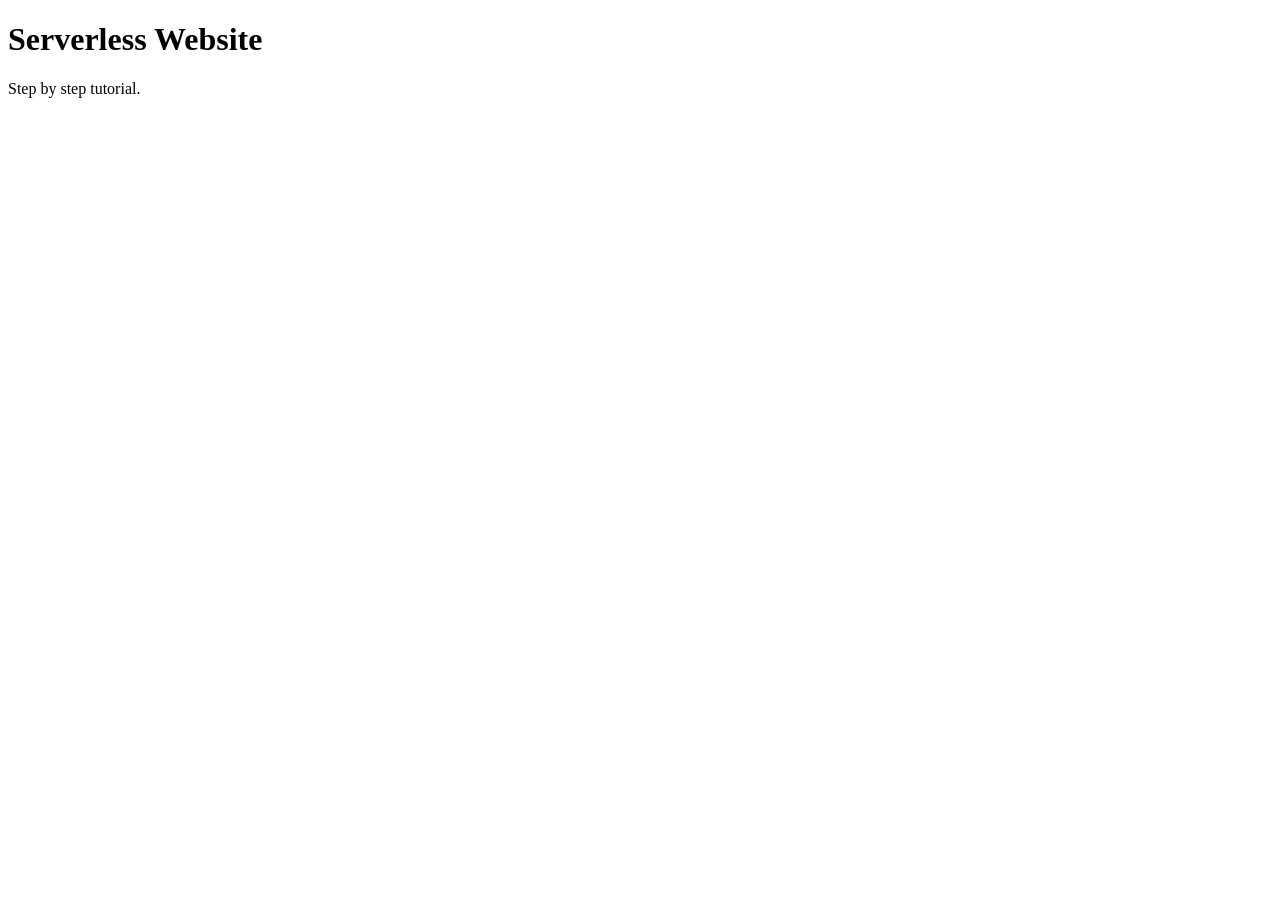
==== index.html @ 6a188842 "Alpha" ====
<!DOCTYPE html>
<html lang="en">
<head>
    <meta charset="UTF-8">
    <meta name="viewport" content="width=device-width, initial-scale=1.0">
    <title>Serverless Website</title>
</head>
<body>
    <h1>Serverless Website</h1>
    <p>Step by step tutorial.</p>
</body>
</html>
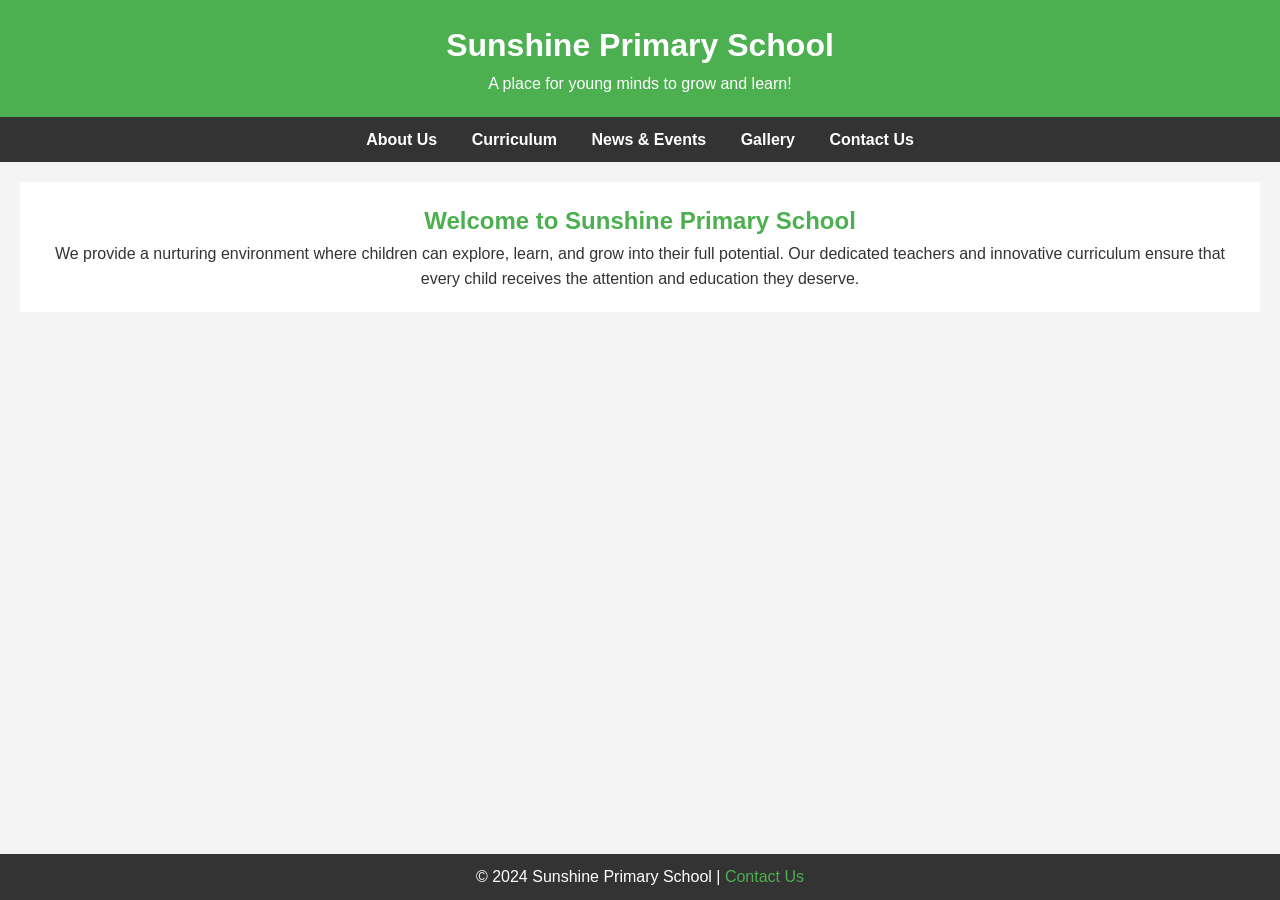
==== commit 4a378204: "#	modified:   index.html #	new file:   script.js #	new file:   styles.css" ====
--- a/index.html
+++ b/index.html
@@ -3,10 +3,39 @@
 <head>
     <meta charset="UTF-8">
     <meta name="viewport" content="width=device-width, initial-scale=1.0">
-    <title>Serverless Website</title>
+    <meta name="description" content="Welcome to Sunshine Primary School - A place for young minds to grow and learn!">
+    <title>Sunshine Primary School</title>
+    <link rel="stylesheet" href="styles.css">
 </head>
 <body>
-    <h1>Serverless Website</h1>
-    <p>Step by step tutorial.</p>
+
+    <!-- Header Section -->
+    <header>
+        <h1>Sunshine Primary School</h1>
+        <p>A place for young minds to grow and learn!</p>
+    </header>
+
+    <!-- Navigation Menu -->
+    <nav>
+        <ul>
+            <li><a href="#about">About Us</a></li>
+            <li><a href="#curriculum">Curriculum</a></li>
+            <li><a href="#events">News & Events</a></li>
+            <li><a href="#gallery">Gallery</a></li>
+            <li><a href="#contact">Contact Us</a></li>
+        </ul>
+    </nav>
+
+    <!-- Welcome Section -->
+    <section id="welcome">
+        <h2>Welcome to Sunshine Primary School</h2>
+        <p>We provide a nurturing environment where children can explore, learn, and grow into their full potential. Our dedicated teachers and innovative curriculum ensure that every child receives the attention and education they deserve.</p>
+    </section>
+
+    <!-- Footer -->
+    <footer>
+        <p>&copy; 2024 Sunshine Primary School | <a href="#contact">Contact Us</a></p>
+    </footer>
+
 </body>
-</html>+</html>
--- a/styles.css
+++ b/styles.css
@@ -0,0 +1,81 @@
+/* Basic Reset */
+* {
+    margin: 0;
+    padding: 0;
+    box-sizing: border-box;
+}
+
+/* Body Styling */
+body {
+    font-family: Arial, sans-serif;
+    background-color: #f4f4f4;
+    color: #333;
+    line-height: 1.6;
+}
+
+/* Header Styling */
+header {
+    background: #4CAF50;
+    color: white;
+    padding: 20px;
+    text-align: center;
+}
+
+/* Navigation Styling */
+nav {
+    background: #333;
+    color: white;
+    padding: 10px 0;
+}
+
+nav ul {
+    list-style-type: none;
+    text-align: center;
+}
+
+nav ul li {
+    display: inline;
+    margin: 0 15px;
+}
+
+nav ul li a {
+    color: white;
+    text-decoration: none;
+    font-weight: bold;
+}
+
+nav ul li a:hover {
+    text-decoration: underline;
+}
+
+/* Welcome Section Styling */
+#welcome {
+    padding: 20px;
+    background-color: #fff;
+    margin: 20px;
+    text-align: center;
+}
+
+#welcome h2 {
+    color: #4CAF50;
+}
+
+/* Footer Styling */
+footer {
+    background: #333;
+    color: white;
+    padding: 10px 0;
+    text-align: center;
+    position: fixed;
+    bottom: 0;
+    width: 100%;
+}
+
+footer a {
+    color: #4CAF50;
+    text-decoration: none;
+}
+
+footer a:hover {
+    text-decoration: underline;
+}
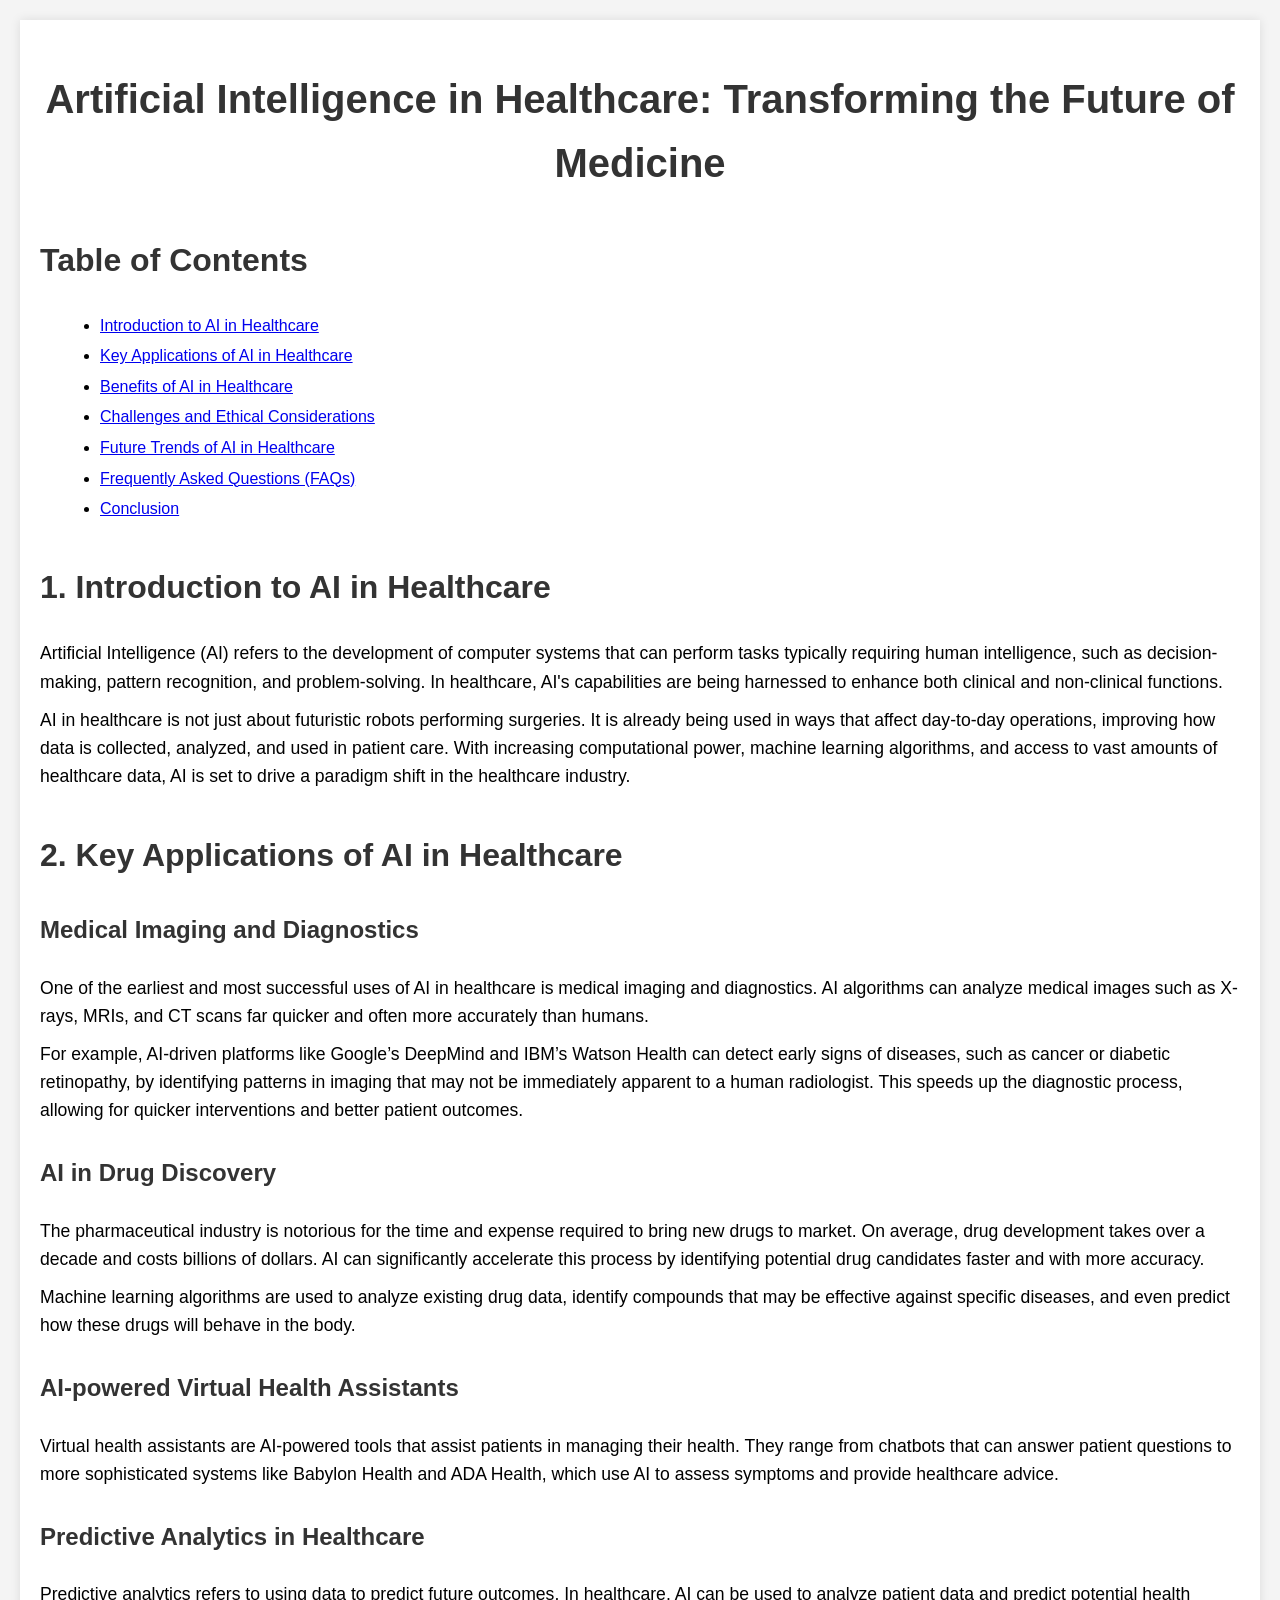
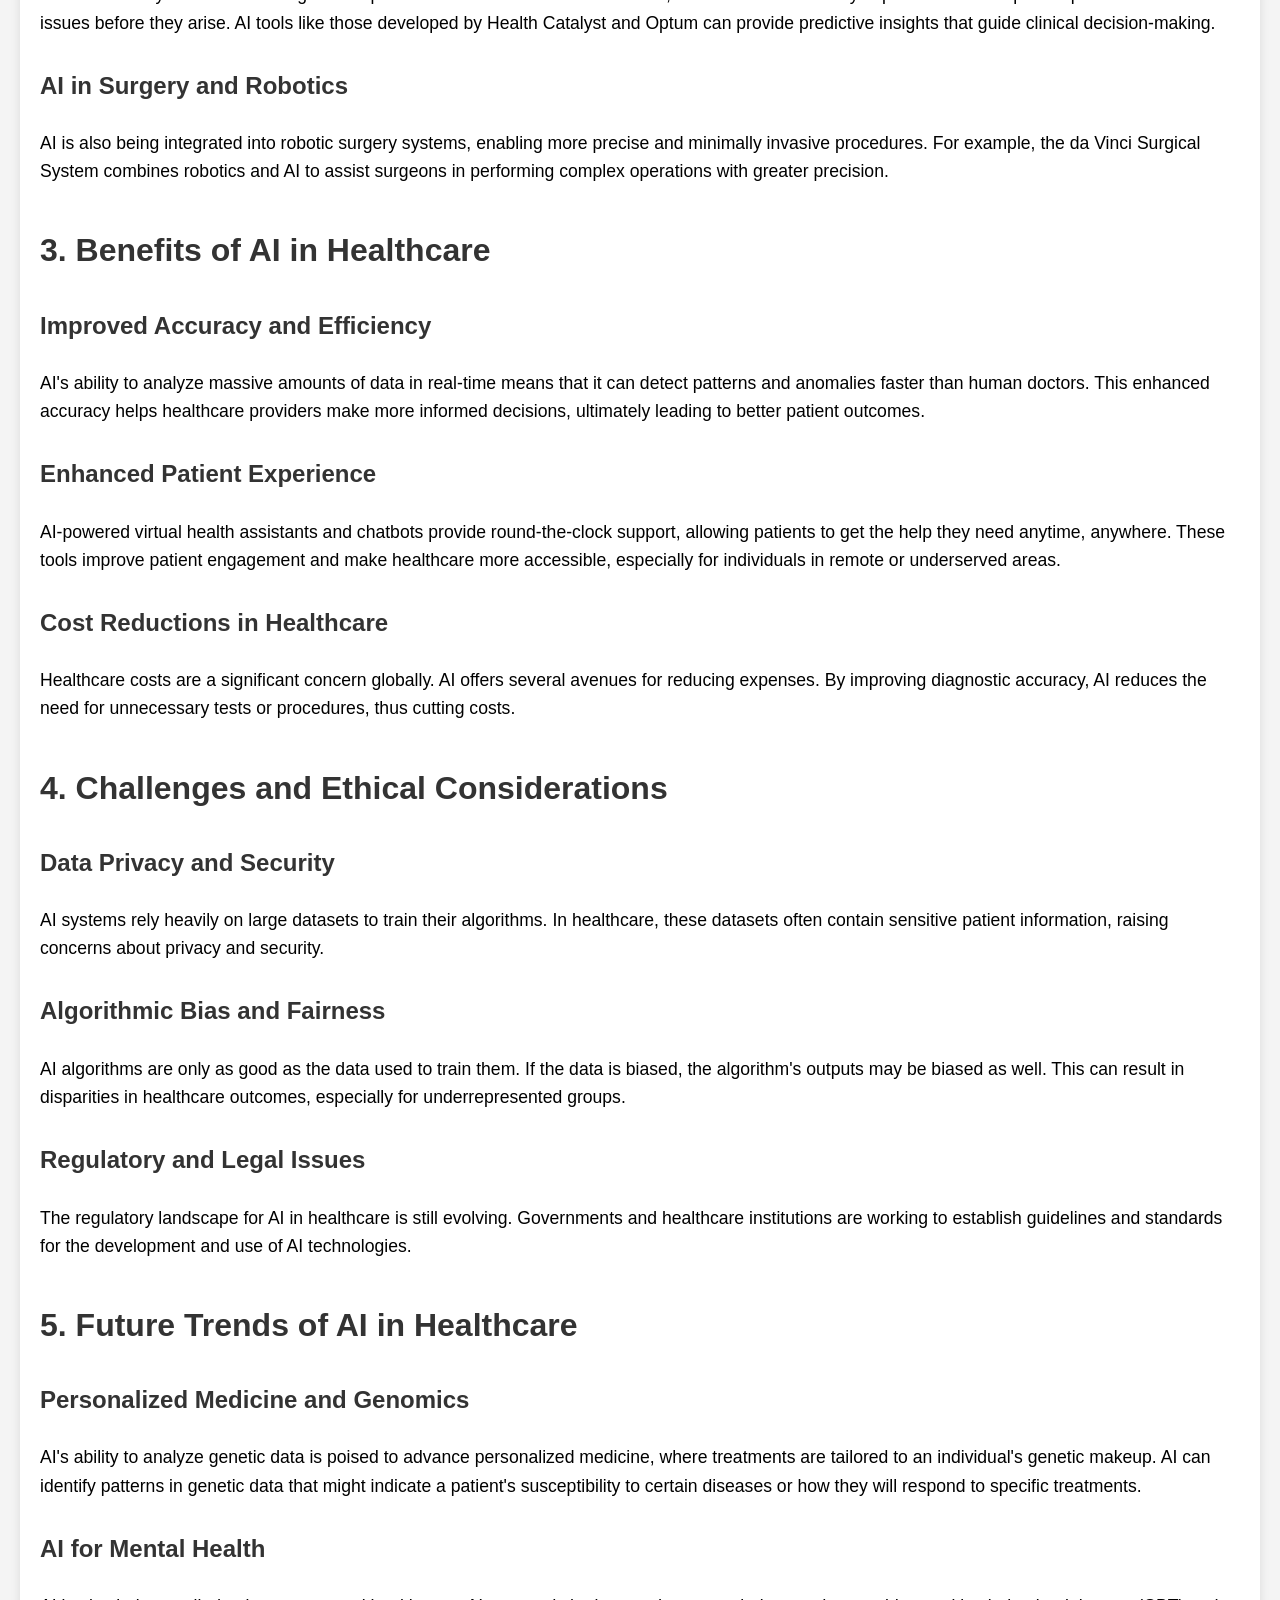
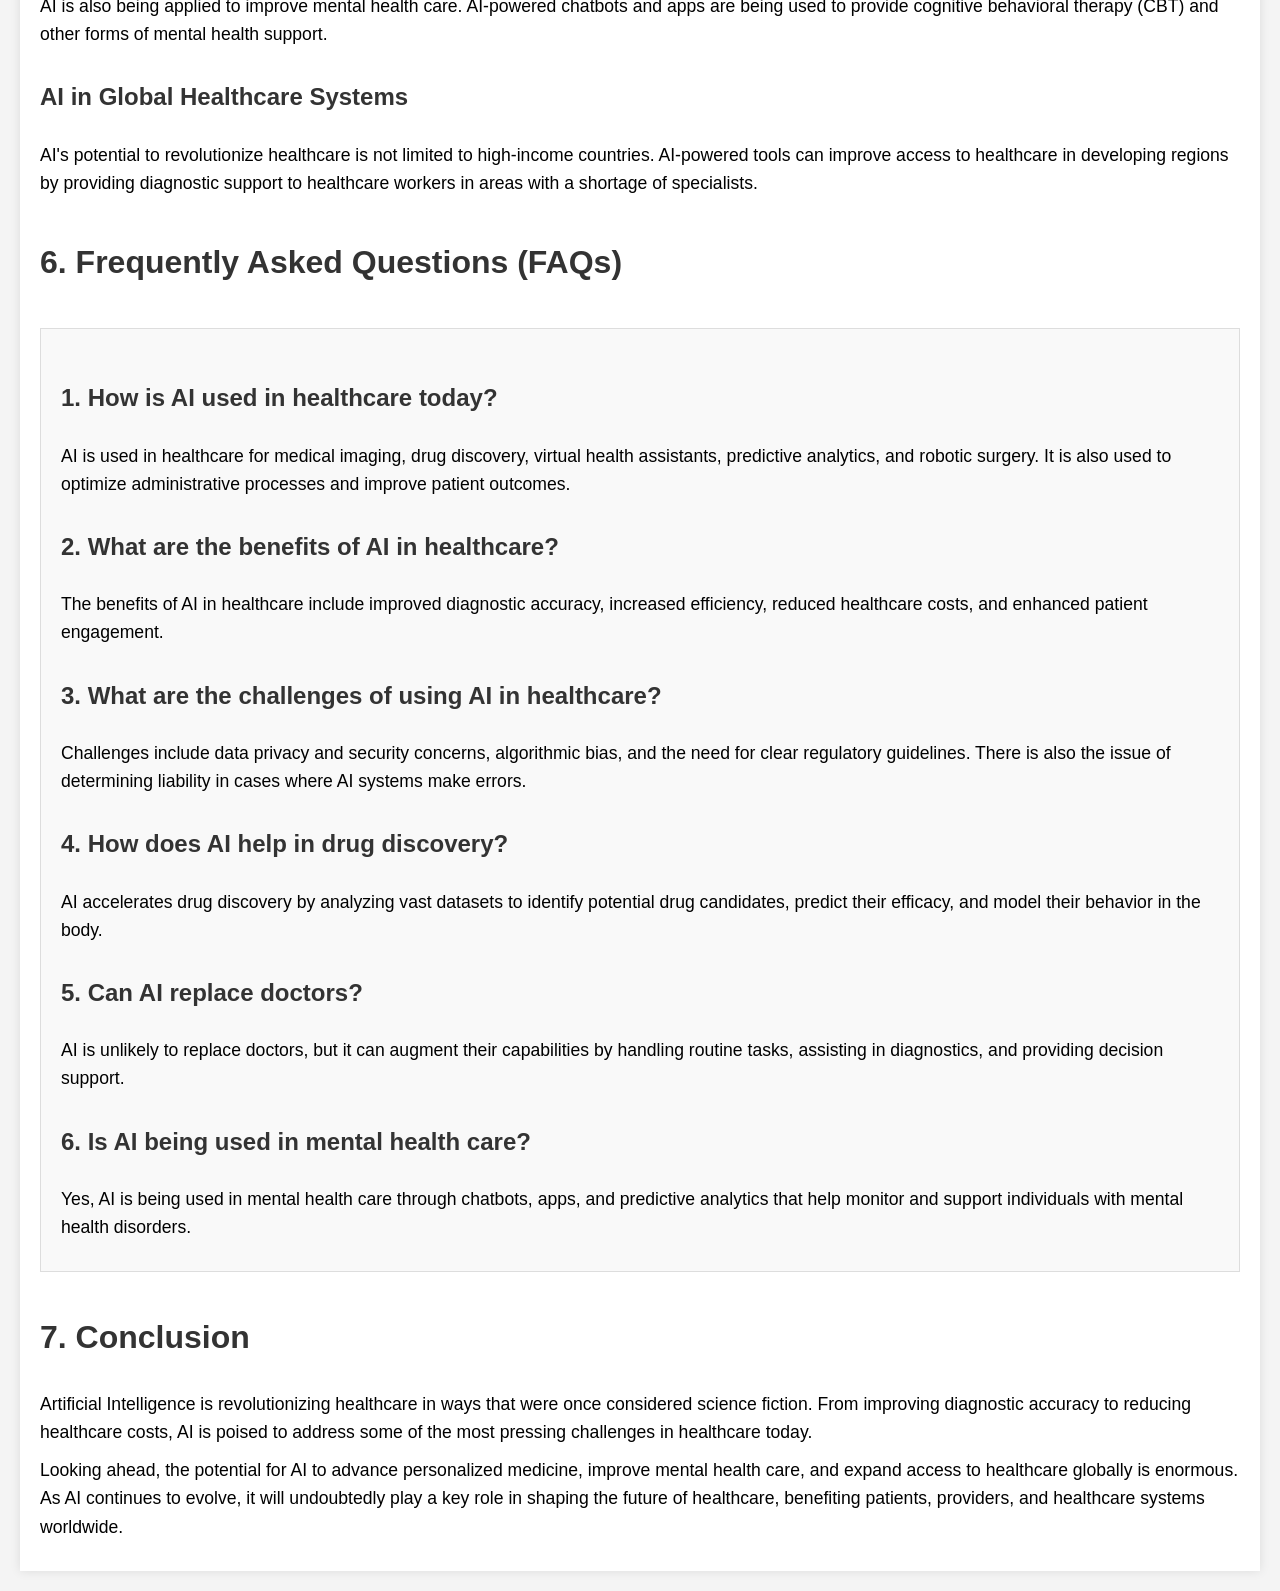
==== commit 9ca0d17b: "sd" ====
--- a/index.html
+++ b/index.html
@@ -3,39 +3,155 @@
 <head>
     <meta charset="UTF-8">
     <meta name="viewport" content="width=device-width, initial-scale=1.0">
-    <meta name="description" content="Welcome to Sunshine Primary School - A place for young minds to grow and learn!">
-    <title>Sunshine Primary School</title>
-    <link rel="stylesheet" href="styles.css">
+    <meta name="description" content="A comprehensive guide on Artificial Intelligence in Healthcare, exploring its applications, benefits, challenges, and future trends.">
+    <meta name="keywords" content="Artificial Intelligence in Healthcare, AI in medicine, AI in drug discovery, AI medical imaging, AI in surgery, healthcare AI applications">
+    <meta name="author" content="Your Name">
+    <title>Artificial Intelligence in Healthcare: Transforming the Future of Medicine</title>
+    <style>
+        body {
+            font-family: Arial, sans-serif;
+            line-height: 1.6;
+            margin: 0;
+            padding: 20px;
+            background-color: #f4f4f4;
+        }
+        h1, h2, h3 {
+            color: #333;
+        }
+        h1 {
+            font-size: 2.5em;
+            text-align: center;
+            margin-bottom: 20px;
+        }
+        h2 {
+            font-size: 2em;
+            margin-top: 40px;
+        }
+        h3 {
+            font-size: 1.5em;
+            margin-top: 30px;
+        }
+        p {
+            font-size: 1.1em;
+            margin: 10px 0;
+        }
+        ul {
+            margin-left: 20px;
+            list-style-type: disc;
+        }
+        li {
+            margin: 5px 0;
+        }
+        .container {
+            max-width: 1200px;
+            margin: auto;
+            padding: 20px;
+            background-color: #fff;
+            box-shadow: 0 0 10px rgba(0, 0, 0, 0.1);
+        }
+        .faq {
+            margin-top: 40px;
+            background-color: #f9f9f9;
+            padding: 20px;
+            border: 1px solid #ddd;
+        }
+    </style>
 </head>
 <body>
+    <div class="container">
+        <h1>Artificial Intelligence in Healthcare: Transforming the Future of Medicine</h1>
 
-    <!-- Header Section -->
-    <header>
-        <h1>Sunshine Primary School</h1>
-        <p>A place for young minds to grow and learn!</p>
-    </header>
+        <h2>Table of Contents</h2>
+        <ul>
+            <li><a href="#introduction">Introduction to AI in Healthcare</a></li>
+            <li><a href="#applications">Key Applications of AI in Healthcare</a></li>
+            <li><a href="#benefits">Benefits of AI in Healthcare</a></li>
+            <li><a href="#challenges">Challenges and Ethical Considerations</a></li>
+            <li><a href="#future">Future Trends of AI in Healthcare</a></li>
+            <li><a href="#faqs">Frequently Asked Questions (FAQs)</a></li>
+            <li><a href="#conclusion">Conclusion</a></li>
+        </ul>
 
-    <!-- Navigation Menu -->
-    <nav>
-        <ul>
-            <li><a href="#about">About Us</a></li>
-            <li><a href="#curriculum">Curriculum</a></li>
-            <li><a href="#events">News & Events</a></li>
-            <li><a href="#gallery">Gallery</a></li>
-            <li><a href="#contact">Contact Us</a></li>
-        </ul>
-    </nav>
+        <h2 id="introduction">1. Introduction to AI in Healthcare</h2>
+        <p>Artificial Intelligence (AI) refers to the development of computer systems that can perform tasks typically requiring human intelligence, such as decision-making, pattern recognition, and problem-solving. In healthcare, AI's capabilities are being harnessed to enhance both clinical and non-clinical functions.</p>
+        <p>AI in healthcare is not just about futuristic robots performing surgeries. It is already being used in ways that affect day-to-day operations, improving how data is collected, analyzed, and used in patient care. With increasing computational power, machine learning algorithms, and access to vast amounts of healthcare data, AI is set to drive a paradigm shift in the healthcare industry.</p>
 
-    <!-- Welcome Section -->
-    <section id="welcome">
-        <h2>Welcome to Sunshine Primary School</h2>
-        <p>We provide a nurturing environment where children can explore, learn, and grow into their full potential. Our dedicated teachers and innovative curriculum ensure that every child receives the attention and education they deserve.</p>
-    </section>
+        <h2 id="applications">2. Key Applications of AI in Healthcare</h2>
+        
+        <h3>Medical Imaging and Diagnostics</h3>
+        <p>One of the earliest and most successful uses of AI in healthcare is medical imaging and diagnostics. AI algorithms can analyze medical images such as X-rays, MRIs, and CT scans far quicker and often more accurately than humans.</p>
+        <p>For example, AI-driven platforms like Google’s DeepMind and IBM’s Watson Health can detect early signs of diseases, such as cancer or diabetic retinopathy, by identifying patterns in imaging that may not be immediately apparent to a human radiologist. This speeds up the diagnostic process, allowing for quicker interventions and better patient outcomes.</p>
+        
+        <h3>AI in Drug Discovery</h3>
+        <p>The pharmaceutical industry is notorious for the time and expense required to bring new drugs to market. On average, drug development takes over a decade and costs billions of dollars. AI can significantly accelerate this process by identifying potential drug candidates faster and with more accuracy.</p>
+        <p>Machine learning algorithms are used to analyze existing drug data, identify compounds that may be effective against specific diseases, and even predict how these drugs will behave in the body.</p>
+        
+        <h3>AI-powered Virtual Health Assistants</h3>
+        <p>Virtual health assistants are AI-powered tools that assist patients in managing their health. They range from chatbots that can answer patient questions to more sophisticated systems like Babylon Health and ADA Health, which use AI to assess symptoms and provide healthcare advice.</p>
+        
+        <h3>Predictive Analytics in Healthcare</h3>
+        <p>Predictive analytics refers to using data to predict future outcomes. In healthcare, AI can be used to analyze patient data and predict potential health issues before they arise. AI tools like those developed by Health Catalyst and Optum can provide predictive insights that guide clinical decision-making.</p>
+        
+        <h3>AI in Surgery and Robotics</h3>
+        <p>AI is also being integrated into robotic surgery systems, enabling more precise and minimally invasive procedures. For example, the da Vinci Surgical System combines robotics and AI to assist surgeons in performing complex operations with greater precision.</p>
 
-    <!-- Footer -->
-    <footer>
-        <p>&copy; 2024 Sunshine Primary School | <a href="#contact">Contact Us</a></p>
-    </footer>
+        <h2 id="benefits">3. Benefits of AI in Healthcare</h2>
+        
+        <h3>Improved Accuracy and Efficiency</h3>
+        <p>AI's ability to analyze massive amounts of data in real-time means that it can detect patterns and anomalies faster than human doctors. This enhanced accuracy helps healthcare providers make more informed decisions, ultimately leading to better patient outcomes.</p>
 
+        <h3>Enhanced Patient Experience</h3>
+        <p>AI-powered virtual health assistants and chatbots provide round-the-clock support, allowing patients to get the help they need anytime, anywhere. These tools improve patient engagement and make healthcare more accessible, especially for individuals in remote or underserved areas.</p>
+        
+        <h3>Cost Reductions in Healthcare</h3>
+        <p>Healthcare costs are a significant concern globally. AI offers several avenues for reducing expenses. By improving diagnostic accuracy, AI reduces the need for unnecessary tests or procedures, thus cutting costs.</p>
+
+        <h2 id="challenges">4. Challenges and Ethical Considerations</h2>
+        
+        <h3>Data Privacy and Security</h3>
+        <p>AI systems rely heavily on large datasets to train their algorithms. In healthcare, these datasets often contain sensitive patient information, raising concerns about privacy and security.</p>
+        
+        <h3>Algorithmic Bias and Fairness</h3>
+        <p>AI algorithms are only as good as the data used to train them. If the data is biased, the algorithm's outputs may be biased as well. This can result in disparities in healthcare outcomes, especially for underrepresented groups.</p>
+        
+        <h3>Regulatory and Legal Issues</h3>
+        <p>The regulatory landscape for AI in healthcare is still evolving. Governments and healthcare institutions are working to establish guidelines and standards for the development and use of AI technologies.</p>
+
+        <h2 id="future">5. Future Trends of AI in Healthcare</h2>
+
+        <h3>Personalized Medicine and Genomics</h3>
+        <p>AI's ability to analyze genetic data is poised to advance personalized medicine, where treatments are tailored to an individual's genetic makeup. AI can identify patterns in genetic data that might indicate a patient's susceptibility to certain diseases or how they will respond to specific treatments.</p>
+
+        <h3>AI for Mental Health</h3>
+        <p>AI is also being applied to improve mental health care. AI-powered chatbots and apps are being used to provide cognitive behavioral therapy (CBT) and other forms of mental health support.</p>
+
+        <h3>AI in Global Healthcare Systems</h3>
+        <p>AI's potential to revolutionize healthcare is not limited to high-income countries. AI-powered tools can improve access to healthcare in developing regions by providing diagnostic support to healthcare workers in areas with a shortage of specialists.</p>
+
+        <h2 id="faqs">6. Frequently Asked Questions (FAQs)</h2>
+        <div class="faq">
+            <h3>1. How is AI used in healthcare today?</h3>
+            <p>AI is used in healthcare for medical imaging, drug discovery, virtual health assistants, predictive analytics, and robotic surgery. It is also used to optimize administrative processes and improve patient outcomes.</p>
+
+            <h3>2. What are the benefits of AI in healthcare?</h3>
+            <p>The benefits of AI in healthcare include improved diagnostic accuracy, increased efficiency, reduced healthcare costs, and enhanced patient engagement.</p>
+
+            <h3>3. What are the challenges of using AI in healthcare?</h3>
+            <p>Challenges include data privacy and security concerns, algorithmic bias, and the need for clear regulatory guidelines. There is also the issue of determining liability in cases where AI systems make errors.</p>
+
+            <h3>4. How does AI help in drug discovery?</h3>
+            <p>AI accelerates drug discovery by analyzing vast datasets to identify potential drug candidates, predict their efficacy, and model their behavior in the body.</p>
+
+            <h3>5. Can AI replace doctors?</h3>
+            <p>AI is unlikely to replace doctors, but it can augment their capabilities by handling routine tasks, assisting in diagnostics, and providing decision support.</p>
+
+            <h3>6. Is AI being used in mental health care?</h3>
+            <p>Yes, AI is being used in mental health care through chatbots, apps, and predictive analytics that help monitor and support individuals with mental health disorders.</p>
+        </div>
+
+        <h2 id="conclusion">7. Conclusion</h2>
+        <p>Artificial Intelligence is revolutionizing healthcare in ways that were once considered science fiction. From improving diagnostic accuracy to reducing healthcare costs, AI is poised to address some of the most pressing challenges in healthcare today.</p>
+        <p>Looking ahead, the potential for AI to advance personalized medicine, improve mental health care, and expand access to healthcare globally is enormous. As AI continues to evolve, it will undoubtedly play a key role in shaping the future of healthcare, benefiting patients, providers, and healthcare systems worldwide.</p>
+    </div>
 </body>
 </html>
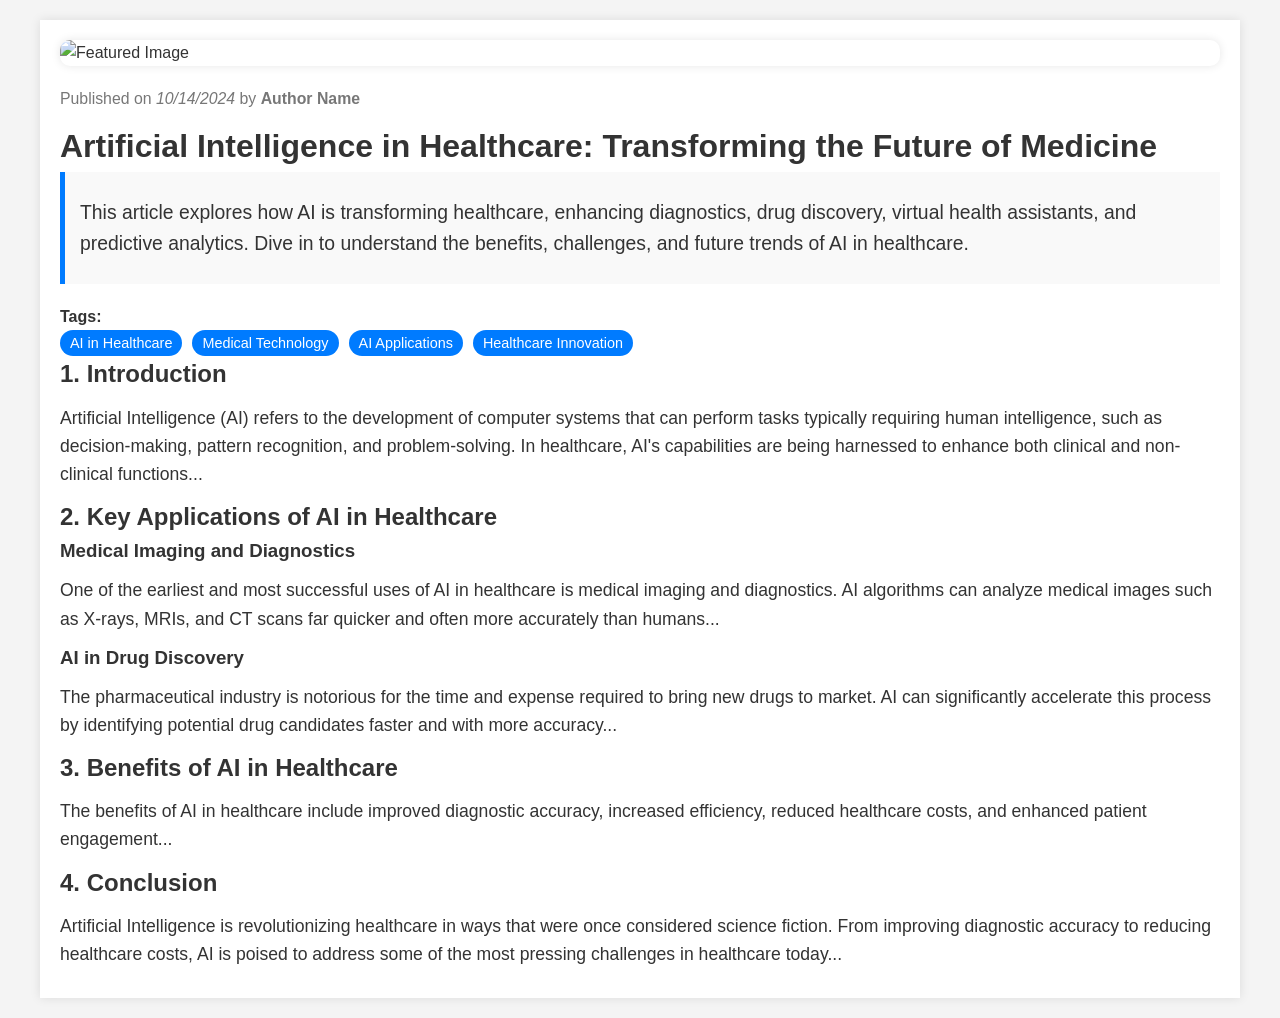
==== commit 8cc548b2: "bm" ====
--- a/index.html
+++ b/index.html
@@ -5,153 +5,54 @@
     <meta name="viewport" content="width=device-width, initial-scale=1.0">
     <meta name="description" content="A comprehensive guide on Artificial Intelligence in Healthcare, exploring its applications, benefits, challenges, and future trends.">
     <meta name="keywords" content="Artificial Intelligence in Healthcare, AI in medicine, AI in drug discovery, AI medical imaging, AI in surgery, healthcare AI applications">
-    <meta name="author" content="Your Name">
-    <title>Artificial Intelligence in Healthcare: Transforming the Future of Medicine</title>
-    <style>
-        body {
-            font-family: Arial, sans-serif;
-            line-height: 1.6;
-            margin: 0;
-            padding: 20px;
-            background-color: #f4f4f4;
-        }
-        h1, h2, h3 {
-            color: #333;
-        }
-        h1 {
-            font-size: 2.5em;
-            text-align: center;
-            margin-bottom: 20px;
-        }
-        h2 {
-            font-size: 2em;
-            margin-top: 40px;
-        }
-        h3 {
-            font-size: 1.5em;
-            margin-top: 30px;
-        }
-        p {
-            font-size: 1.1em;
-            margin: 10px 0;
-        }
-        ul {
-            margin-left: 20px;
-            list-style-type: disc;
-        }
-        li {
-            margin: 5px 0;
-        }
-        .container {
-            max-width: 1200px;
-            margin: auto;
-            padding: 20px;
-            background-color: #fff;
-            box-shadow: 0 0 10px rgba(0, 0, 0, 0.1);
-        }
-        .faq {
-            margin-top: 40px;
-            background-color: #f9f9f9;
-            padding: 20px;
-            border: 1px solid #ddd;
-        }
-    </style>
+    <meta name="author" content="Author Name">
+    <title>Dynamic Article: AI in Healthcare</title>
+    <link rel="stylesheet" href="styles.css">
 </head>
 <body>
     <div class="container">
-        <h1>Artificial Intelligence in Healthcare: Transforming the Future of Medicine</h1>
-
-        <h2>Table of Contents</h2>
-        <ul>
-            <li><a href="#introduction">Introduction to AI in Healthcare</a></li>
-            <li><a href="#applications">Key Applications of AI in Healthcare</a></li>
-            <li><a href="#benefits">Benefits of AI in Healthcare</a></li>
-            <li><a href="#challenges">Challenges and Ethical Considerations</a></li>
-            <li><a href="#future">Future Trends of AI in Healthcare</a></li>
-            <li><a href="#faqs">Frequently Asked Questions (FAQs)</a></li>
-            <li><a href="#conclusion">Conclusion</a></li>
-        </ul>
-
-        <h2 id="introduction">1. Introduction to AI in Healthcare</h2>
-        <p>Artificial Intelligence (AI) refers to the development of computer systems that can perform tasks typically requiring human intelligence, such as decision-making, pattern recognition, and problem-solving. In healthcare, AI's capabilities are being harnessed to enhance both clinical and non-clinical functions.</p>
-        <p>AI in healthcare is not just about futuristic robots performing surgeries. It is already being used in ways that affect day-to-day operations, improving how data is collected, analyzed, and used in patient care. With increasing computational power, machine learning algorithms, and access to vast amounts of healthcare data, AI is set to drive a paradigm shift in the healthcare industry.</p>
-
-        <h2 id="applications">2. Key Applications of AI in Healthcare</h2>
-        
-        <h3>Medical Imaging and Diagnostics</h3>
-        <p>One of the earliest and most successful uses of AI in healthcare is medical imaging and diagnostics. AI algorithms can analyze medical images such as X-rays, MRIs, and CT scans far quicker and often more accurately than humans.</p>
-        <p>For example, AI-driven platforms like Google’s DeepMind and IBM’s Watson Health can detect early signs of diseases, such as cancer or diabetic retinopathy, by identifying patterns in imaging that may not be immediately apparent to a human radiologist. This speeds up the diagnostic process, allowing for quicker interventions and better patient outcomes.</p>
-        
-        <h3>AI in Drug Discovery</h3>
-        <p>The pharmaceutical industry is notorious for the time and expense required to bring new drugs to market. On average, drug development takes over a decade and costs billions of dollars. AI can significantly accelerate this process by identifying potential drug candidates faster and with more accuracy.</p>
-        <p>Machine learning algorithms are used to analyze existing drug data, identify compounds that may be effective against specific diseases, and even predict how these drugs will behave in the body.</p>
-        
-        <h3>AI-powered Virtual Health Assistants</h3>
-        <p>Virtual health assistants are AI-powered tools that assist patients in managing their health. They range from chatbots that can answer patient questions to more sophisticated systems like Babylon Health and ADA Health, which use AI to assess symptoms and provide healthcare advice.</p>
-        
-        <h3>Predictive Analytics in Healthcare</h3>
-        <p>Predictive analytics refers to using data to predict future outcomes. In healthcare, AI can be used to analyze patient data and predict potential health issues before they arise. AI tools like those developed by Health Catalyst and Optum can provide predictive insights that guide clinical decision-making.</p>
-        
-        <h3>AI in Surgery and Robotics</h3>
-        <p>AI is also being integrated into robotic surgery systems, enabling more precise and minimally invasive procedures. For example, the da Vinci Surgical System combines robotics and AI to assist surgeons in performing complex operations with greater precision.</p>
-
-        <h2 id="benefits">3. Benefits of AI in Healthcare</h2>
-        
-        <h3>Improved Accuracy and Efficiency</h3>
-        <p>AI's ability to analyze massive amounts of data in real-time means that it can detect patterns and anomalies faster than human doctors. This enhanced accuracy helps healthcare providers make more informed decisions, ultimately leading to better patient outcomes.</p>
-
-        <h3>Enhanced Patient Experience</h3>
-        <p>AI-powered virtual health assistants and chatbots provide round-the-clock support, allowing patients to get the help they need anytime, anywhere. These tools improve patient engagement and make healthcare more accessible, especially for individuals in remote or underserved areas.</p>
-        
-        <h3>Cost Reductions in Healthcare</h3>
-        <p>Healthcare costs are a significant concern globally. AI offers several avenues for reducing expenses. By improving diagnostic accuracy, AI reduces the need for unnecessary tests or procedures, thus cutting costs.</p>
-
-        <h2 id="challenges">4. Challenges and Ethical Considerations</h2>
-        
-        <h3>Data Privacy and Security</h3>
-        <p>AI systems rely heavily on large datasets to train their algorithms. In healthcare, these datasets often contain sensitive patient information, raising concerns about privacy and security.</p>
-        
-        <h3>Algorithmic Bias and Fairness</h3>
-        <p>AI algorithms are only as good as the data used to train them. If the data is biased, the algorithm's outputs may be biased as well. This can result in disparities in healthcare outcomes, especially for underrepresented groups.</p>
-        
-        <h3>Regulatory and Legal Issues</h3>
-        <p>The regulatory landscape for AI in healthcare is still evolving. Governments and healthcare institutions are working to establish guidelines and standards for the development and use of AI technologies.</p>
-
-        <h2 id="future">5. Future Trends of AI in Healthcare</h2>
-
-        <h3>Personalized Medicine and Genomics</h3>
-        <p>AI's ability to analyze genetic data is poised to advance personalized medicine, where treatments are tailored to an individual's genetic makeup. AI can identify patterns in genetic data that might indicate a patient's susceptibility to certain diseases or how they will respond to specific treatments.</p>
-
-        <h3>AI for Mental Health</h3>
-        <p>AI is also being applied to improve mental health care. AI-powered chatbots and apps are being used to provide cognitive behavioral therapy (CBT) and other forms of mental health support.</p>
-
-        <h3>AI in Global Healthcare Systems</h3>
-        <p>AI's potential to revolutionize healthcare is not limited to high-income countries. AI-powered tools can improve access to healthcare in developing regions by providing diagnostic support to healthcare workers in areas with a shortage of specialists.</p>
-
-        <h2 id="faqs">6. Frequently Asked Questions (FAQs)</h2>
-        <div class="faq">
-            <h3>1. How is AI used in healthcare today?</h3>
-            <p>AI is used in healthcare for medical imaging, drug discovery, virtual health assistants, predictive analytics, and robotic surgery. It is also used to optimize administrative processes and improve patient outcomes.</p>
-
-            <h3>2. What are the benefits of AI in healthcare?</h3>
-            <p>The benefits of AI in healthcare include improved diagnostic accuracy, increased efficiency, reduced healthcare costs, and enhanced patient engagement.</p>
-
-            <h3>3. What are the challenges of using AI in healthcare?</h3>
-            <p>Challenges include data privacy and security concerns, algorithmic bias, and the need for clear regulatory guidelines. There is also the issue of determining liability in cases where AI systems make errors.</p>
-
-            <h3>4. How does AI help in drug discovery?</h3>
-            <p>AI accelerates drug discovery by analyzing vast datasets to identify potential drug candidates, predict their efficacy, and model their behavior in the body.</p>
-
-            <h3>5. Can AI replace doctors?</h3>
-            <p>AI is unlikely to replace doctors, but it can augment their capabilities by handling routine tasks, assisting in diagnostics, and providing decision support.</p>
-
-            <h3>6. Is AI being used in mental health care?</h3>
-            <p>Yes, AI is being used in mental health care through chatbots, apps, and predictive analytics that help monitor and support individuals with mental health disorders.</p>
+        <!-- Featured Image -->
+        <div class="featured-image">
+            <img id="featuredImage" src="" alt="Featured Image" />
         </div>
 
-        <h2 id="conclusion">7. Conclusion</h2>
-        <p>Artificial Intelligence is revolutionizing healthcare in ways that were once considered science fiction. From improving diagnostic accuracy to reducing healthcare costs, AI is poised to address some of the most pressing challenges in healthcare today.</p>
-        <p>Looking ahead, the potential for AI to advance personalized medicine, improve mental health care, and expand access to healthcare globally is enormous. As AI continues to evolve, it will undoubtedly play a key role in shaping the future of healthcare, benefiting patients, providers, and healthcare systems worldwide.</p>
+        <!-- Meta Information -->
+        <div class="meta-info">
+            <p>Published on <time id="articleDate"></time> by <strong id="articleAuthor"></strong></p>
+        </div>
+
+        <!-- Article Title -->
+        <h1 id="articleTitle"></h1>
+
+        <!-- Article Excerpt -->
+        <div class="excerpt">
+            <p id="articleExcerpt"></p>
+        </div>
+
+        <!-- Article Tags -->
+        <div class="tags">
+            <strong>Tags:</strong>
+            <ul id="articleTags"></ul>
+        </div>
+
+        <!-- Main Article Content -->
+        <h2>1. Introduction</h2>
+        <p id="articleIntroduction"></p>
+
+        <!-- Applications Section -->
+        <h2>2. Key Applications of AI in Healthcare</h2>
+        <div id="applicationsSection"></div>
+
+        <!-- Benefits Section -->
+        <h2>3. Benefits of AI in Healthcare</h2>
+        <p id="articleBenefits"></p>
+
+        <!-- Conclusion Section -->
+        <h2>4. Conclusion</h2>
+        <p id="articleConclusion"></p>
     </div>
+
+    <script src="script.js"></script>
+    <script src="pexels.js"></script>
 </body>
 </html>
--- a/styles.css
+++ b/styles.css
@@ -0,0 +1,81 @@
+/* Global styles */
+* {
+    margin: 0;
+    padding: 0;
+    box-sizing: border-box;
+}
+
+body {
+    font-family: 'Arial', sans-serif;
+    line-height: 1.6;
+    background-color: #f4f4f4;
+    color: #333;
+    padding: 20px;
+}
+
+.container {
+    max-width: 1200px;
+    margin: auto;
+    padding: 20px;
+    background-color: white;
+    box-shadow: 0px 0px 10px rgba(0, 0, 0, 0.1);
+}
+
+.featured-image img {
+    width: 100%;
+    height: auto;
+    display: block;
+    margin-bottom: 20px;
+    border-radius: 10px;
+    box-shadow: 0px 0px 10px rgba(0, 0, 0, 0.1);
+}
+
+.meta-info {
+    font-size: 0.9em;
+    color: #777;
+    margin-bottom: 10px;
+}
+
+.meta-info time {
+    font-style: italic;
+}
+
+.excerpt {
+    font-size: 1.1em;
+    margin-bottom: 20px;
+    background-color: #f9f9f9;
+    padding: 15px;
+    border-left: 5px solid #007bff;
+}
+
+.tags ul {
+    list-style-type: none;
+    padding: 0;
+}
+
+.tags ul li {
+    display: inline-block;
+    margin-right: 10px;
+}
+
+.tags ul li a {
+    font-size: 0.9em;
+    background-color: #007bff;
+    color: white;
+    padding: 5px 10px;
+    border-radius: 20px;
+    text-decoration: none;
+}
+
+.tags ul li a:hover {
+    background-color: #0056b3;
+}
+
+h1, h2, h3 {
+    color: #333;
+}
+
+p {
+    font-size: 1.1em;
+    margin: 10px 0;
+}
